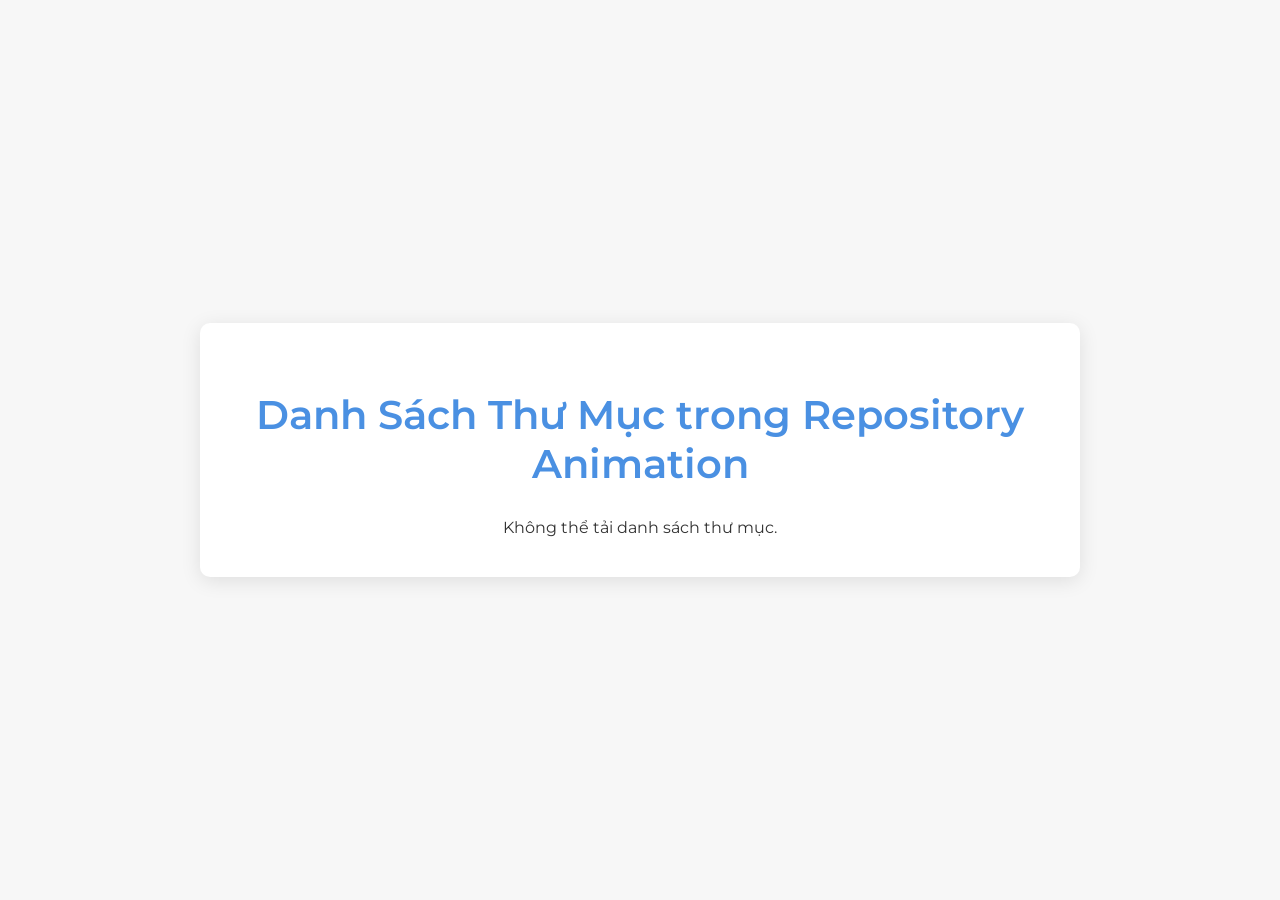
==== index.html @ f4c4e3f2 "Add files via upload" ====
<!DOCTYPE html>
<html lang="en">
<head>
  <meta charset="UTF-8">
  <meta name="viewport" content="width=device-width, initial-scale=1.0">
  <title>Danh Sách Thư Mục - Animation</title>
  <link rel="icon" href="GD.png">
  <link href="https://fonts.googleapis.com/css2?family=Montserrat:wght@400;600&display=swap" rel="stylesheet">
  <style>
    body {
      font-family: 'Montserrat', sans-serif;
      margin: 0;
      padding: 0;
      background-color: #f7f7f7;
      color: #333;
      display: flex;
      justify-content: center;
      align-items: center;
      min-height: 100vh;
      text-align: center;
    }

    .container {
      width: 90%;
      max-width: 800px;
      background-color: #fff;
      padding: 40px;
      border-radius: 10px;
      box-shadow: 0 4px 20px rgba(0, 0, 0, 0.1);
    }

    h1 {
      color: #4A90E2;
      font-size: 2.5rem;
      margin-bottom: 30px;
      font-weight: 600;
    }

    .directory-list {
      list-style-type: none;
      padding: 0;
      margin: 0;
    }

    .directory-item {
      background-color: #fff;
      margin: 10px 0;
      padding: 15px;
      border-radius: 8px;
      box-shadow: 0 3px 6px rgba(0, 0, 0, 0.1);
      cursor: pointer;
      transition: transform 0.2s ease, box-shadow 0.2s ease;
      display: flex;
      justify-content: space-between;
      align-items: center;
    }

    .directory-item:hover {
      transform: translateY(-5px);
      box-shadow: 0 6px 12px rgba(0, 0, 0, 0.1);
    }

    .directory-item a {
      text-decoration: none;
      color: #333;
      font-size: 1.1rem;
      font-weight: 500;
      transition: color 0.3s ease-in-out;
    }

    .directory-item a:hover {
      color: #007bff;
    }

    .icon {
      font-size: 1.5rem;
      color: #007bff;
      margin-left: 10px;
      transition: color 0.3s ease-in-out;
    }

    .icon:hover {
      color: #0056b3;
    }

  </style>
</head>
<body>

  <div class="container">
    <h1>Danh Sách Thư Mục trong Repository Animation</h1>
    <ul class="directory-list" id="directory-list">
      <!-- Danh sách thư mục sẽ được chèn vào đây bằng JavaScript -->
    </ul>
  </div>

  <script>
    const apiUrl = 'https://api.github.com/repos/HoangQuocKhanh0504/Animation/contents/';

    fetch(apiUrl)
      .then(response => response.json())
      .then(data => {
        const directoryList = document.getElementById('directory-list');

        data.forEach(item => {
          if (item.type === 'dir') {
            const li = document.createElement('li');
            li.classList.add('directory-item');

            const a = document.createElement('a');
            a.href = `https://hoangquockhanh0504.github.io/Animation/${item.name}/`;
            a.textContent = item.name;
            a.target = '_blank'; // Mở trong tab mới

            const icon = document.createElement('span');
            icon.classList.add('icon');
            icon.innerHTML = '📁'; // Icon thư mục

            li.appendChild(a);
            li.appendChild(icon);
            directoryList.appendChild(li);
          }
        });
      })
      .catch(error => {
        console.error('Error fetching data:', error);
        const directoryList = document.getElementById('directory-list');
        directoryList.innerHTML = '<li>Không thể tải danh sách thư mục.</li>';
      });
  </script>

</body>
</html>
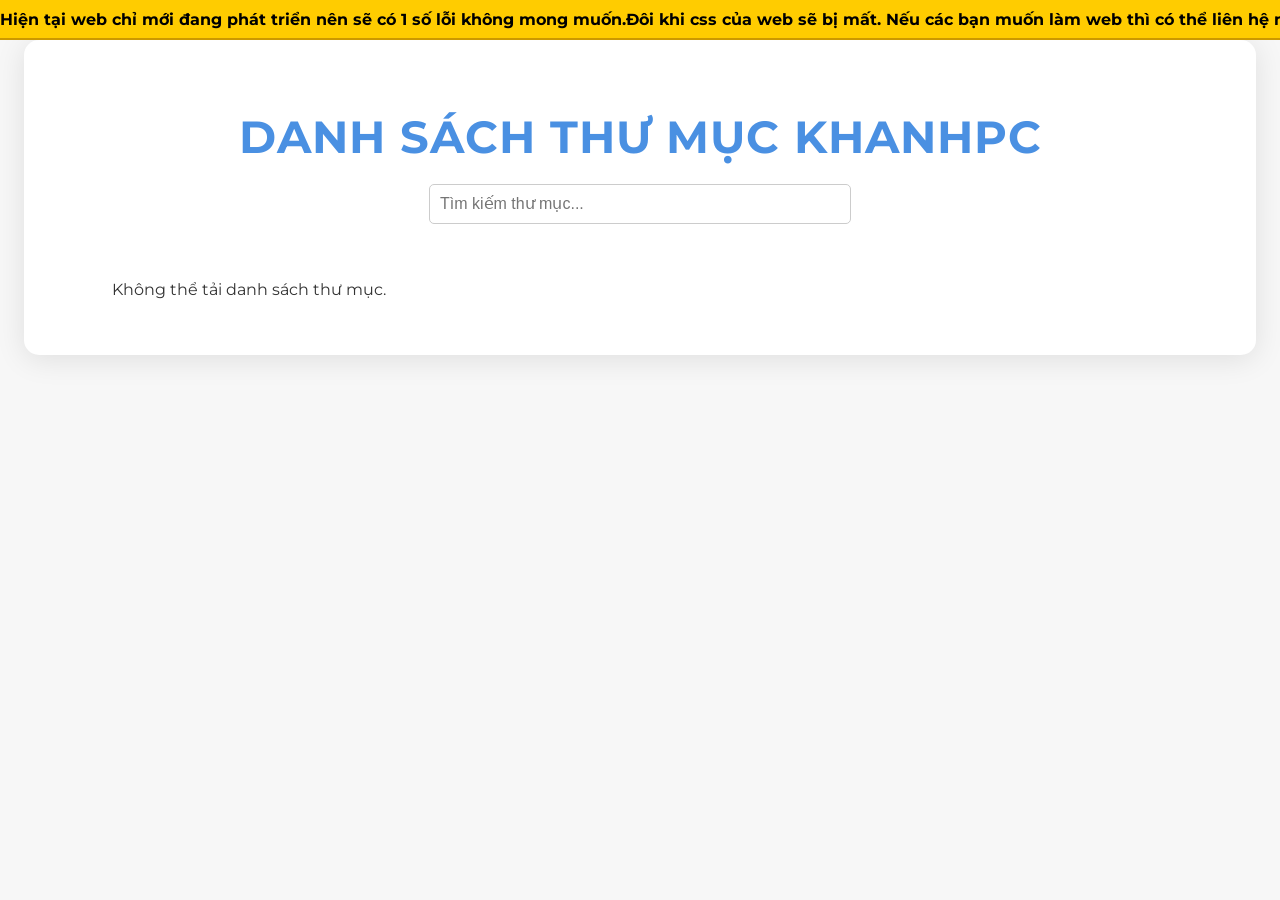
==== commit 5da987bb: "Update index.html" ====
--- a/index.html
+++ b/index.html
@@ -3,9 +3,10 @@
 <head>
   <meta charset="UTF-8">
   <meta name="viewport" content="width=device-width, initial-scale=1.0">
-  <title>Danh Sách Thư Mục - Animation</title>
+  <title>Danh Sách Thư Mục KHANHPC</title>
   <link rel="icon" href="GD.png">
-  <link href="https://fonts.googleapis.com/css2?family=Montserrat:wght@400;600&display=swap" rel="stylesheet">
+  <link href="https://cdnjs.cloudflare.com/ajax/libs/font-awesome/5.15.3/css/all.min.css" rel="stylesheet">
+  <link href="https://fonts.googleapis.com/css2?family=Montserrat:wght@400;600&family=Roboto:wght@400;700&display=swap" rel="stylesheet">
   <style>
     body {
       font-family: 'Montserrat', sans-serif;
@@ -14,7 +15,8 @@
       background-color: #f7f7f7;
       color: #333;
       display: flex;
-      justify-content: center;
+      flex-direction: column;
+      justify-content: flex-start;
       align-items: center;
       min-height: 100vh;
       text-align: center;
@@ -22,111 +24,279 @@
 
     .container {
       width: 90%;
-      max-width: 800px;
+      max-width: 1200px;
+      padding: 40px;
       background-color: #fff;
-      padding: 40px;
-      border-radius: 10px;
-      box-shadow: 0 4px 20px rgba(0, 0, 0, 0.1);
+      border-radius: 15px;
+      box-shadow: 0 4px 30px rgba(0, 0, 0, 0.1);
     }
 
     h1 {
       color: #4A90E2;
-      font-size: 2.5rem;
-      margin-bottom: 30px;
+      font-size: 2.8rem;
+      margin-bottom: 20px;
+      font-weight: 700;
+      text-transform: uppercase;
+      letter-spacing: 1px;
+    }
+
+    .search-bar {
+      width: 100%;
+      max-width: 400px;
+      padding: 10px;
+      font-size: 1rem;
+      border-radius: 5px;
+      border: 1px solid #ccc;
+      margin-bottom: 20px;
+      transition: all 0.3s ease-in-out;
+    }
+
+    .search-bar:focus {
+      border-color: #007bff;
+      outline: none;
+    }
+
+    .card-container {
+      display: grid;
+      grid-template-columns: repeat(auto-fill, minmax(280px, 1fr));
+      gap: 20px;
+      margin-top: 20px;
+    }
+
+    .card {
+      background-color: #fff;
+      border-radius: 12px;
+      box-shadow: 0 5px 15px rgba(0, 0, 0, 0.1);
+      padding: 25px;
+      transition: transform 0.3s ease, box-shadow 0.3s ease, background-color 0.3s ease;
+      cursor: pointer;
+      display: flex;
+      flex-direction: column;
+      justify-content: space-between;
+      position: relative;
+      overflow: hidden;
+    }
+
+    .card:hover {
+      transform: translateY(-12px);
+      box-shadow: 0 10px 30px rgba(0, 0, 0, 0.15);
+      background-color: #f1f9ff;
+    }
+
+    .card-title {
+      font-size: 1.7rem;
+      font-weight: 700;
+      color: #333;
+      margin-bottom: 15px;
+      transition: color 0.3s ease-in-out;
+    }
+
+    .card-title:hover {
+      color: #007bff;
+    }
+
+    .card-description {
+      font-size: 1rem;
+      color: #777;
+      margin-bottom: 20px;
+      flex-grow: 1;
+    }
+
+    .card-link {
+      font-size: 1.1rem;
+      color: #007bff;
+      text-decoration: none;
       font-weight: 600;
-    }
-
-    .directory-list {
-      list-style-type: none;
-      padding: 0;
-      margin: 0;
-    }
-
-    .directory-item {
-      background-color: #fff;
-      margin: 10px 0;
-      padding: 15px;
-      border-radius: 8px;
-      box-shadow: 0 3px 6px rgba(0, 0, 0, 0.1);
+      transition: color 0.3s ease-in-out;
+    }
+
+    .card-link:hover {
+      color: #0056b3;
+    }
+
+    .card-icon {
+      font-size: 2rem;
+      color: #007bff;
+      position: absolute;
+      top: 15px;
+      right: 20px;
+      transition: transform 0.3s ease-in-out;
+    }
+
+    .card-icon:hover {
+      transform: scale(1.2);
+      color: #0056b3;
+    }
+
+    .download-btn {
+      margin-top: 20px;
+      padding: 10px 20px;
+      background-color: #007bff;
+      color: white;
+      border: none;
+      border-radius: 5px;
       cursor: pointer;
-      transition: transform 0.2s ease, box-shadow 0.2s ease;
-      display: flex;
-      justify-content: space-between;
-      align-items: center;
-    }
-
-    .directory-item:hover {
-      transform: translateY(-5px);
-      box-shadow: 0 6px 12px rgba(0, 0, 0, 0.1);
-    }
-
-    .directory-item a {
-      text-decoration: none;
-      color: #333;
-      font-size: 1.1rem;
-      font-weight: 500;
-      transition: color 0.3s ease-in-out;
-    }
-
-    .directory-item a:hover {
-      color: #007bff;
-    }
-
-    .icon {
-      font-size: 1.5rem;
-      color: #007bff;
-      margin-left: 10px;
-      transition: color 0.3s ease-in-out;
-    }
-
-    .icon:hover {
-      color: #0056b3;
+      font-size: 1rem;
+      transition: background-color 0.3s ease-in-out;
+    }
+
+    .download-btn:hover {
+      background-color: #0056b3;
+    }
+
+    @media (max-width: 768px) {
+      h1 {
+        font-size: 2.2rem;
+      }
+
+      .container {
+        padding: 30px;
+      }
     }
 
   </style>
+  <div id="notification-bar" style="
+  width: 100%;
+  background-color: #ffcc00;
+  color: #000;
+  font-weight: bold;
+  white-space: nowrap;
+  overflow: hidden;
+  height: 40px;
+  line-height: 40px;
+  border-bottom: 2px solid #cc9900;
+  box-sizing: border-box;
+  position: relative;
+">
+<div id="scrolling-wrapper" style="
+    display: inline-block;
+    white-space: nowrap;
+    will-change: transform;
+    animation: scroll-infinite 30s linear infinite;
+">
+  <span style="padding-right: 50px;">
+    Hiện tại web chỉ mới đang phát triển nên sẽ có 1 số lỗi không mong muốn.Đôi khi css của web sẽ bị mất. Nếu các bạn muốn làm web thì có thể liên hệ mình qua website: 
+    <a href="https://fb.com/khanhdev548" target="_blank" style="color: #000; text-decoration: underline;">FB:KHANHPC</a>
+     © KHANHPC 2026| mọi quyền được bảo lưu
+  </span>
+  <span style="padding-right: 50px;">
+    Hiện tại web chỉ mới đang phát triển nên sẽ có 1 số lỗi không mong muốn.Đôi khi css của web sẽ bị mất. Nếu các bạn muốn làm web thì có thể liên hệ mình qua website: 
+    <a href="https://fb.com/khanhdev548" target="_blank" style="color: #000; text-decoration: underline;">FB:KHANHPC</a>
+     © KHANHPC 2026| mọi quyền được bảo lưu
+  </span>
+  <span style="padding-right: 50px;">
+    Hiện tại web chỉ mới đang phát triển nên sẽ có 1 số lỗi không mong muốn.Đôi khi css của web sẽ bị mất. Nếu các bạn muốn làm web thì có thể liên hệ mình qua website: 
+    <a href="https://fb.com/khanhdev548" target="_blank" style="color: #000; text-decoration: underline;">FB:KHANHPC</a>
+     © KHANHPC 2026| mọi quyền được bảo lưu
+  </span>
+  <span style="padding-right: 50px;">
+    Hiện tại web chỉ mới đang phát triển nên sẽ có 1 số lỗi không mong muốn.Đôi khi css của web sẽ bị mất. Nếu các bạn muốn làm web thì có thể liên hệ mình qua website: 
+    <a href="https://fb.com/khanhdev548" target="_blank" style="color: #000; text-decoration: underline;">FB:KHANHPC</a>
+     © KHANHPC 2026| mọi quyền được bảo lưu
+  </span>
+</div>
+</div>
+<style>
+@keyframes scroll-infinite {
+0% {
+  transform: translateX(0);
+}
+100% {
+  transform: translateX(-25%);
+}
+}
+</style>
 </head>
 <body>
 
   <div class="container">
-    <h1>Danh Sách Thư Mục trong Repository Animation</h1>
-    <ul class="directory-list" id="directory-list">
+    <h1>Danh Sách Thư Mục KHANHPC</h1>
+    <input class="search-bar" type="text" id="search-bar" placeholder="Tìm kiếm thư mục..." />
+    <div class="card-container" id="directory-list">
       <!-- Danh sách thư mục sẽ được chèn vào đây bằng JavaScript -->
-    </ul>
+    </div>
   </div>
 
   <script>
     const apiUrl = 'https://api.github.com/repos/HoangQuocKhanh0504/Animation/contents/';
-
+    const searchBar = document.getElementById('search-bar');
+    const directoryList = document.getElementById('directory-list');
+    let data;
+
+    // Fetch the repository contents and populate the card list
     fetch(apiUrl)
       .then(response => response.json())
-      .then(data => {
-        const directoryList = document.getElementById('directory-list');
-
-        data.forEach(item => {
-          if (item.type === 'dir') {
-            const li = document.createElement('li');
-            li.classList.add('directory-item');
-
-            const a = document.createElement('a');
-            a.href = `https://hoangquockhanh0504.github.io/Animation/${item.name}/`;
-            a.textContent = item.name;
-            a.target = '_blank'; // Mở trong tab mới
-
-            const icon = document.createElement('span');
-            icon.classList.add('icon');
-            icon.innerHTML = '📁'; // Icon thư mục
-
-            li.appendChild(a);
-            li.appendChild(icon);
-            directoryList.appendChild(li);
-          }
+      .then(fetchedData => {
+        data = fetchedData;
+        renderDirectoryList(data);
+
+        // Search functionality
+        searchBar.addEventListener('input', (e) => {
+          const query = e.target.value.toLowerCase();
+          const filteredData = data.filter(item => item.name.toLowerCase().includes(query));
+          renderDirectoryList(filteredData);
         });
       })
       .catch(error => {
         console.error('Error fetching data:', error);
-        const directoryList = document.getElementById('directory-list');
-        directoryList.innerHTML = '<li>Không thể tải danh sách thư mục.</li>';
+        directoryList.innerHTML = '<p>Không thể tải danh sách thư mục.</p>';
       });
+
+    // Render the directory list to the page
+    function renderDirectoryList(items) {
+      directoryList.innerHTML = '';
+      items.forEach(item => {
+        if (item.type === 'dir') {
+          const card = document.createElement('div');
+          card.classList.add('card');
+
+          const title = document.createElement('div');
+          title.classList.add('card-title');
+          title.textContent = item.name;
+
+          const description = document.createElement('div');
+          description.classList.add('card-description');
+          description.textContent = 'Nhấp vào card để mở thư mục và xem chi tiết.';
+
+          const link = document.createElement('a');
+          link.href = `https://hoangquockhanh0504.github.io/Animation/${item.name}/`;
+          link.classList.add('card-link');
+          link.target = '_blank';
+          link.textContent = 'Xem Thư Mục';
+
+          const icon = document.createElement('span');
+          icon.classList.add('card-icon');
+          icon.innerHTML = '<i class="fas fa-folder"></i>';
+
+          // Button to download the specific folder as RAR file
+          const downloadBtn = document.createElement('button');
+          downloadBtn.classList.add('download-btn');
+          downloadBtn.textContent = 'Tải về RAR';
+          downloadBtn.addEventListener('click', (e) => {
+            e.stopPropagation(); // Ngừng lan tỏa sự kiện bấm vào card
+            
+            // Tạo URL tải về file .rar với tên thư mục/tên thư mục.rar
+            const rarUrl = `https://hoangquockhanh0504.github.io/Animation/${item.name}/${item.name}.rar`;  // URL tải file .rar
+
+            // Mở URL tải về trong cửa sổ mới
+            window.open(rarUrl, '_blank');
+          });
+
+          // Khi bấm vào card, sẽ mở link đến thư mục đó trên GitHub
+          card.addEventListener('click', () => {
+            window.open(`https://hoangquockhanh0504.github.io/Animation/${item.name}`, '_blank');
+          });
+
+          card.appendChild(title);
+          card.appendChild(description);
+          card.appendChild(link);
+          card.appendChild(icon);
+          card.appendChild(downloadBtn);
+          directoryList.appendChild(card);
+        }
+      });
+    }
+
   </script>
 
 </body>
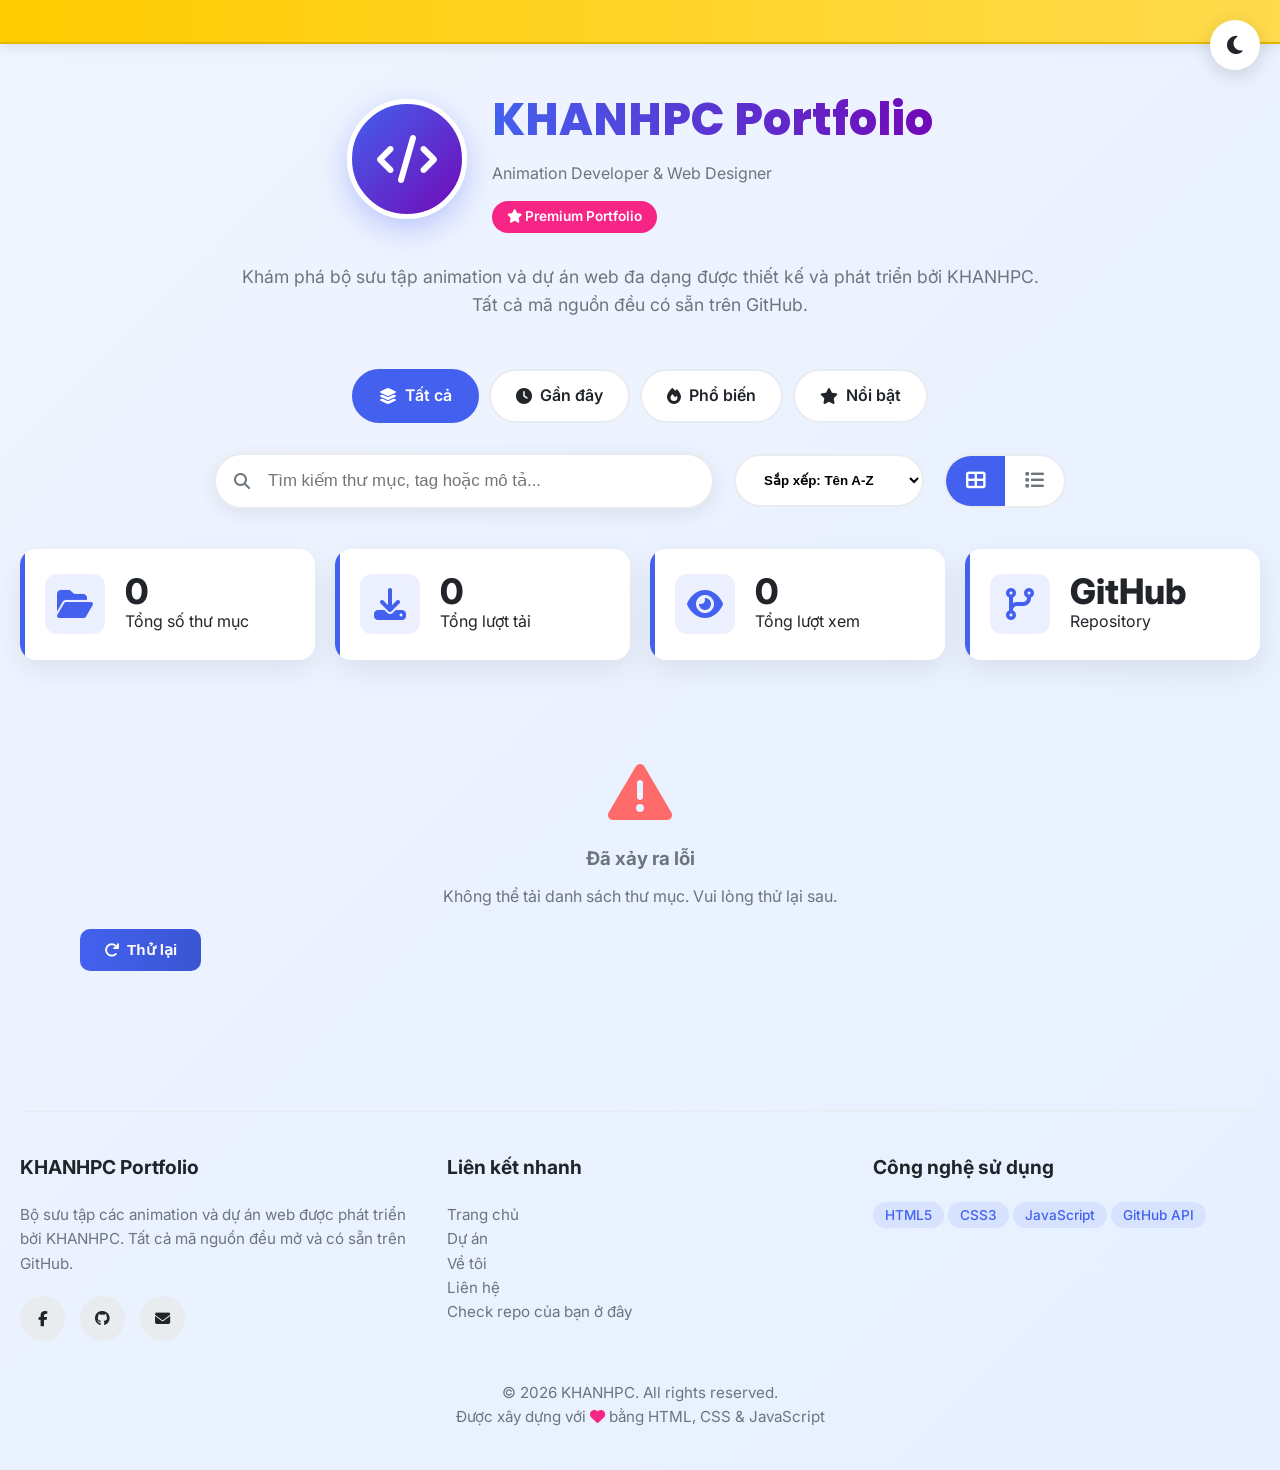
==== commit 6a4787b7: "Update index.html" ====
--- a/index.html
+++ b/index.html
@@ -1,303 +1,1468 @@
 <!DOCTYPE html>
-<html lang="en">
+<html lang="vi">
 <head>
   <meta charset="UTF-8">
   <meta name="viewport" content="width=device-width, initial-scale=1.0">
-  <title>Danh Sách Thư Mục KHANHPC</title>
+  <title>KHANHPC Portfolio | Animation Gallery</title>
   <link rel="icon" href="GD.png">
-  <link href="https://cdnjs.cloudflare.com/ajax/libs/font-awesome/5.15.3/css/all.min.css" rel="stylesheet">
-  <link href="https://fonts.googleapis.com/css2?family=Montserrat:wght@400;600&family=Roboto:wght@400;700&display=swap" rel="stylesheet">
+  <link href="https://cdnjs.cloudflare.com/ajax/libs/font-awesome/6.4.0/css/all.min.css" rel="stylesheet">
+  <link href="https://fonts.googleapis.com/css2?family=Inter:wght@300;400;500;600;700&family=Poppins:wght@400;500;600;700;800&display=swap" rel="stylesheet">
   <style>
-    body {
-      font-family: 'Montserrat', sans-serif;
+    :root {
+      --primary: #4361ee;
+      --primary-dark: #3a56d4;
+      --secondary: #7209b7;
+      --accent: #f72585;
+      --success: #4cc9f0;
+      --warning: #ff9e00;
+      --light: #f8f9fa;
+      --dark: #212529;
+      --gray: #6c757d;
+      --light-gray: #e9ecef;
+      --card-shadow: 0 10px 30px rgba(0, 0, 0, 0.08);
+      --card-shadow-hover: 0 20px 50px rgba(0, 0, 0, 0.15);
+      --transition: all 0.3s cubic-bezier(0.25, 0.8, 0.25, 1);
+      --border-radius: 16px;
+    }
+
+    * {
       margin: 0;
       padding: 0;
-      background-color: #f7f7f7;
-      color: #333;
-      display: flex;
-      flex-direction: column;
-      justify-content: flex-start;
-      align-items: center;
+      box-sizing: border-box;
+    }
+
+    body {
+      font-family: 'Inter', sans-serif;
+      background: linear-gradient(135deg, #f0f4ff 0%, #e6f0ff 100%);
+      color: var(--dark);
       min-height: 100vh;
+      line-height: 1.6;
+    }
+
+    /* Notification Bar */
+    #notification-bar {
+      background: linear-gradient(90deg, #ffcc00 0%, #ffdb4d 100%);
+      color: #000;
+      font-weight: 600;
+      height: 44px;
+      overflow: hidden;
+      position: relative;
+      border-bottom: 2px solid #e6b800;
+      box-shadow: 0 2px 15px rgba(0, 0, 0, 0.1);
+      z-index: 100;
+      display: flex;
+      align-items: center;
+    }
+
+    #scrolling-wrapper {
+      display: flex;
+      align-items: center;
+      height: 100%;
+      white-space: nowrap;
+      padding-left: 100%;
+      animation: scroll-infinite 35s linear infinite;
+    }
+
+    @keyframes scroll-infinite {
+      0% { transform: translateX(0); }
+      100% { transform: translateX(-100%); }
+    }
+
+    /* Theme Toggle */
+    .theme-toggle {
+      position: fixed;
+      top: 20px;
+      right: 20px;
+      z-index: 1000;
+      background: white;
+      width: 50px;
+      height: 50px;
+      border-radius: 50%;
+      display: flex;
+      align-items: center;
+      justify-content: center;
+      box-shadow: 0 5px 20px rgba(0, 0, 0, 0.15);
+      cursor: pointer;
+      font-size: 1.3rem;
+      transition: var(--transition);
+    }
+
+    .theme-toggle:hover {
+      transform: rotate(30deg);
+      box-shadow: 0 8px 25px rgba(0, 0, 0, 0.2);
+    }
+
+    /* Main Container */
+    .container {
+      max-width: 1400px;
+      margin: 0 auto;
+      padding: 40px 20px;
+    }
+
+    /* Header */
+    .header {
       text-align: center;
-    }
-
-    .container {
-      width: 90%;
-      max-width: 1200px;
-      padding: 40px;
-      background-color: #fff;
-      border-radius: 15px;
-      box-shadow: 0 4px 30px rgba(0, 0, 0, 0.1);
-    }
-
-    h1 {
-      color: #4A90E2;
+      margin-bottom: 50px;
+      position: relative;
+    }
+
+    .profile-section {
+      display: flex;
+      align-items: center;
+      justify-content: center;
+      gap: 25px;
+      margin-bottom: 30px;
+      flex-wrap: wrap;
+    }
+
+    .avatar {
+      width: 120px;
+      height: 120px;
+      border-radius: 50%;
+      background: linear-gradient(135deg, var(--primary), var(--secondary));
+      display: flex;
+      align-items: center;
+      justify-content: center;
+      font-size: 3rem;
+      color: white;
+      box-shadow: 0 10px 30px rgba(67, 97, 238, 0.3);
+      border: 5px solid white;
+    }
+
+    .profile-info {
+      text-align: left;
+    }
+
+    .profile-info h1 {
+      font-family: 'Poppins', sans-serif;
       font-size: 2.8rem;
-      margin-bottom: 20px;
-      font-weight: 700;
-      text-transform: uppercase;
-      letter-spacing: 1px;
+      font-weight: 800;
+      background: linear-gradient(90deg, var(--primary), var(--secondary));
+      -webkit-background-clip: text;
+      -webkit-text-fill-color: transparent;
+      margin-bottom: 5px;
+    }
+
+    .badge {
+      display: inline-block;
+      background: var(--accent);
+      color: white;
+      padding: 5px 15px;
+      border-radius: 20px;
+      font-size: 0.85rem;
+      font-weight: 600;
+      margin-top: 5px;
+    }
+
+    /* Filter Tabs */
+    .filter-tabs {
+      display: flex;
+      justify-content: center;
+      gap: 10px;
+      margin-bottom: 30px;
+      flex-wrap: wrap;
+    }
+
+    .tab {
+      padding: 12px 25px;
+      background: white;
+      border: 2px solid var(--light-gray);
+      border-radius: 50px;
+      cursor: pointer;
+      font-weight: 600;
+      transition: var(--transition);
+      display: flex;
+      align-items: center;
+      gap: 8px;
+    }
+
+    .tab.active {
+      background: var(--primary);
+      color: white;
+      border-color: var(--primary);
+    }
+
+    .tab:hover:not(.active) {
+      border-color: var(--primary);
+      color: var(--primary);
+    }
+
+    /* Search and Controls */
+    .controls {
+      display: flex;
+      gap: 20px;
+      margin-bottom: 40px;
+      flex-wrap: wrap;
+      align-items: center;
+      justify-content: center;
+    }
+
+    .search-container {
+      flex: 1;
+      max-width: 500px;
+      position: relative;
     }
 
     .search-bar {
       width: 100%;
-      max-width: 400px;
-      padding: 10px;
-      font-size: 1rem;
-      border-radius: 5px;
-      border: 1px solid #ccc;
-      margin-bottom: 20px;
-      transition: all 0.3s ease-in-out;
+      padding: 16px 24px 16px 52px;
+      font-size: 1.05rem;
+      border: 2px solid var(--light-gray);
+      border-radius: 50px;
+      background: white;
+      box-shadow: 0 5px 20px rgba(0, 0, 0, 0.08);
+      transition: var(--transition);
     }
 
     .search-bar:focus {
-      border-color: #007bff;
       outline: none;
-    }
-
-    .card-container {
+      border-color: var(--primary);
+      box-shadow: 0 5px 25px rgba(67, 97, 238, 0.2);
+    }
+
+    .search-icon {
+      position: absolute;
+      left: 20px;
+      top: 50%;
+      transform: translateY(-50%);
+      color: var(--gray);
+    }
+
+    .sort-select {
+      padding: 16px 24px;
+      border: 2px solid var(--light-gray);
+      border-radius: 50px;
+      background: white;
+      font-weight: 600;
+      cursor: pointer;
+      transition: var(--transition);
+      min-width: 180px;
+    }
+
+    .sort-select:focus {
+      outline: none;
+      border-color: var(--primary);
+    }
+
+    /* View Toggle */
+    .view-toggle {
+      display: flex;
+      background: white;
+      border-radius: 50px;
+      overflow: hidden;
+      border: 2px solid var(--light-gray);
+    }
+
+    .view-btn {
+      padding: 14px 20px;
+      background: none;
+      border: none;
+      cursor: pointer;
+      font-size: 1.2rem;
+      color: var(--gray);
+      transition: var(--transition);
+    }
+
+    .view-btn.active {
+      background: var(--primary);
+      color: white;
+    }
+
+    /* Stats */
+    .stats {
       display: grid;
-      grid-template-columns: repeat(auto-fill, minmax(280px, 1fr));
+      grid-template-columns: repeat(auto-fit, minmax(200px, 1fr));
       gap: 20px;
-      margin-top: 20px;
-    }
-
-    .card {
-      background-color: #fff;
-      border-radius: 12px;
-      box-shadow: 0 5px 15px rgba(0, 0, 0, 0.1);
+      margin-bottom: 40px;
+    }
+
+    .stat-box {
+      background: white;
       padding: 25px;
-      transition: transform 0.3s ease, box-shadow 0.3s ease, background-color 0.3s ease;
-      cursor: pointer;
-      display: flex;
-      flex-direction: column;
-      justify-content: space-between;
+      border-radius: var(--border-radius);
+      box-shadow: var(--card-shadow);
+      display: flex;
+      align-items: center;
+      gap: 20px;
+      transition: var(--transition);
       position: relative;
       overflow: hidden;
     }
 
+    .stat-box::before {
+      content: '';
+      position: absolute;
+      top: 0;
+      left: 0;
+      width: 5px;
+      height: 100%;
+      background: var(--primary);
+    }
+
+    .stat-box:hover {
+      transform: translateY(-5px);
+      box-shadow: var(--card-shadow-hover);
+    }
+
+    .stat-icon {
+      font-size: 2rem;
+      color: var(--primary);
+      background: rgba(67, 97, 238, 0.1);
+      width: 60px;
+      height: 60px;
+      border-radius: 12px;
+      display: flex;
+      align-items: center;
+      justify-content: center;
+    }
+
+    .stat-text h3 {
+      font-size: 2.2rem;
+      font-weight: 800;
+      color: var(--dark);
+      line-height: 1;
+    }
+
+    /* Grid View */
+    .card-container.grid-view {
+      display: grid;
+      grid-template-columns: repeat(auto-fill, minmax(350px, 1fr));
+      gap: 30px;
+    }
+
+    /* List View */
+    .card-container.list-view {
+      display: flex;
+      flex-direction: column;
+      gap: 20px;
+    }
+
+    .card-container.list-view .card {
+      display: flex;
+      flex-direction: row;
+      align-items: center;
+      padding: 0;
+      height: auto;
+    }
+
+    .card-container.list-view .card-header {
+      flex: 0 0 300px;
+      border-right: 1px solid var(--light-gray);
+      border-bottom: none;
+      padding: 25px;
+    }
+
+    .card-container.list-view .card-content {
+      flex: 1;
+      padding: 25px;
+    }
+
+    .card-container.list-view .card-actions {
+      flex: 0 0 200px;
+      padding: 25px;
+      justify-content: center;
+    }
+
+    /* Card Styles */
+    .card {
+      background: white;
+      border-radius: var(--border-radius);
+      overflow: hidden;
+      box-shadow: var(--card-shadow);
+      transition: var(--transition);
+      height: 100%;
+      display: flex;
+      flex-direction: column;
+      position: relative;
+    }
+
     .card:hover {
-      transform: translateY(-12px);
-      box-shadow: 0 10px 30px rgba(0, 0, 0, 0.15);
-      background-color: #f1f9ff;
+      transform: translateY(-10px);
+      box-shadow: var(--card-shadow-hover);
+    }
+
+    .card-badge {
+      position: absolute;
+      top: 15px;
+      right: 15px;
+      background: var(--accent);
+      color: white;
+      padding: 5px 15px;
+      border-radius: 20px;
+      font-size: 0.8rem;
+      font-weight: 600;
+      z-index: 2;
+    }
+
+    .card-header {
+      padding: 25px 25px 15px;
+      display: flex;
+      align-items: flex-start;
+      justify-content: space-between;
+      border-bottom: 1px solid var(--light-gray);
+      position: relative;
+    }
+
+    .card-title-container {
+      flex: 1;
+      min-width: 0;
     }
 
     .card-title {
-      font-size: 1.7rem;
+      font-size: 1.6rem;
       font-weight: 700;
-      color: #333;
-      margin-bottom: 15px;
-      transition: color 0.3s ease-in-out;
-    }
-
-    .card-title:hover {
-      color: #007bff;
-    }
-
-    .card-description {
-      font-size: 1rem;
-      color: #777;
-      margin-bottom: 20px;
-      flex-grow: 1;
-    }
-
-    .card-link {
-      font-size: 1.1rem;
-      color: #007bff;
-      text-decoration: none;
-      font-weight: 600;
-      transition: color 0.3s ease-in-out;
-    }
-
-    .card-link:hover {
-      color: #0056b3;
+      color: var(--dark);
+      margin-bottom: 8px;
+      white-space: nowrap;
+      overflow: hidden;
+      text-overflow: ellipsis;
+    }
+
+    .card-meta {
+      display: flex;
+      gap: 15px;
+      font-size: 0.9rem;
+      color: var(--gray);
+    }
+
+    .card-meta span {
+      display: flex;
+      align-items: center;
+      gap: 5px;
     }
 
     .card-icon {
       font-size: 2rem;
-      color: #007bff;
-      position: absolute;
-      top: 15px;
-      right: 20px;
-      transition: transform 0.3s ease-in-out;
-    }
-
-    .card-icon:hover {
-      transform: scale(1.2);
-      color: #0056b3;
-    }
-
-    .download-btn {
+      color: var(--primary);
+      background: rgba(67, 97, 238, 0.1);
+      width: 70px;
+      height: 70px;
+      border-radius: 15px;
+      display: flex;
+      align-items: center;
+      justify-content: center;
+      transition: var(--transition);
+    }
+
+    .card:hover .card-icon {
+      background: rgba(67, 97, 238, 0.2);
+      transform: scale(1.1) rotate(5deg);
+    }
+
+    .card-content {
+      padding: 20px 25px;
+      flex: 1;
+    }
+
+    .card-description {
+      font-size: 0.95rem;
+      color: var(--gray);
+      line-height: 1.6;
+      margin-bottom: 20px;
+    }
+
+    .card-tags {
+      display: flex;
+      flex-wrap: wrap;
+      gap: 8px;
+      margin-bottom: 20px;
+    }
+
+    .tag {
+      background: rgba(67, 97, 238, 0.1);
+      color: var(--primary);
+      padding: 5px 12px;
+      border-radius: 20px;
+      font-size: 0.85rem;
+      font-weight: 500;
+    }
+
+    .card-actions {
+      display: flex;
+      gap: 12px;
+      margin-top: auto;
+    }
+
+    .btn {
+      padding: 12px 24px;
+      border-radius: 10px;
+      font-weight: 600;
+      font-size: 0.95rem;
+      cursor: pointer;
+      transition: var(--transition);
+      border: none;
+      display: flex;
+      align-items: center;
+      justify-content: center;
+      gap: 8px;
+      flex: 1;
+    }
+
+    .btn-primary {
+      background: linear-gradient(90deg, var(--primary), var(--primary-dark));
+      color: white;
+    }
+
+    .btn-primary:hover {
+      background: linear-gradient(90deg, var(--primary-dark), var(--primary));
+      transform: translateY(-3px);
+      box-shadow: 0 8px 20px rgba(67, 97, 238, 0.3);
+    }
+
+    .btn-secondary {
+      background: var(--light-gray);
+      color: var(--dark);
+    }
+
+    .btn-secondary:hover {
+      background: #dee2e6;
+      transform: translateY(-3px);
+    }
+
+    .btn-accent {
+      background: linear-gradient(90deg, var(--accent), #ff4081);
+      color: white;
+    }
+
+    .btn-accent:hover {
+      background: linear-gradient(90deg, #ff4081, var(--accent));
+      transform: translateY(-3px);
+    }
+
+    /* Modal */
+    .modal {
+      display: none;
+      position: fixed;
+      top: 0;
+      left: 0;
+      width: 100%;
+      height: 100%;
+      background: rgba(0, 0, 0, 0.8);
+      z-index: 2000;
+      align-items: center;
+      justify-content: center;
+    }
+
+    .modal-content {
+      background: white;
+      border-radius: var(--border-radius);
+      width: 90%;
+      max-width: 600px;
+      max-height: 80vh;
+      overflow-y: auto;
+      position: relative;
+      animation: modalSlideIn 0.3s ease;
+    }
+
+    @keyframes modalSlideIn {
+      from { transform: translateY(-50px); opacity: 0; }
+      to { transform: translateY(0); opacity: 1; }
+    }
+
+    .modal-header {
+      padding: 25px;
+      border-bottom: 1px solid var(--light-gray);
+      display: flex;
+      justify-content: space-between;
+      align-items: center;
+    }
+
+    .modal-close {
+      background: none;
+      border: none;
+      font-size: 1.5rem;
+      cursor: pointer;
+      color: var(--gray);
+    }
+
+    .modal-body {
+      padding: 25px;
+    }
+
+    /* Footer */
+    .footer {
+      text-align: center;
+      margin-top: 80px;
+      padding-top: 40px;
+      border-top: 1px solid var(--light-gray);
+      color: var(--gray);
+      font-size: 0.95rem;
+    }
+
+    .footer-content {
+      display: grid;
+      grid-template-columns: repeat(auto-fit, minmax(250px, 1fr));
+      gap: 40px;
+      margin-bottom: 40px;
+      text-align: left;
+    }
+
+    .footer-section h3 {
+      color: var(--dark);
+      margin-bottom: 20px;
+      font-size: 1.2rem;
+    }
+
+    .social-links {
+      display: flex;
+      gap: 15px;
       margin-top: 20px;
-      padding: 10px 20px;
-      background-color: #007bff;
+    }
+
+    .social-link {
+      width: 45px;
+      height: 45px;
+      border-radius: 50%;
+      background: var(--light-gray);
+      display: flex;
+      align-items: center;
+      justify-content: center;
+      color: var(--dark);
+      text-decoration: none;
+      transition: var(--transition);
+    }
+
+    .social-link:hover {
+      background: var(--primary);
       color: white;
-      border: none;
-      border-radius: 5px;
+      transform: translateY(-5px);
+    }
+
+    /* Back to Top */
+    .back-to-top {
+      position: fixed;
+      bottom: 30px;
+      right: 30px;
+      width: 50px;
+      height: 50px;
+      background: var(--primary);
+      color: white;
+      border-radius: 50%;
+      display: flex;
+      align-items: center;
+      justify-content: center;
+      font-size: 1.2rem;
       cursor: pointer;
-      font-size: 1rem;
-      transition: background-color 0.3s ease-in-out;
-    }
-
-    .download-btn:hover {
-      background-color: #0056b3;
+      opacity: 0;
+      visibility: hidden;
+      transition: var(--transition);
+      box-shadow: 0 5px 20px rgba(67, 97, 238, 0.3);
+      z-index: 100;
+    }
+
+    .back-to-top.visible {
+      opacity: 1;
+      visibility: visible;
+    }
+
+    .back-to-top:hover {
+      background: var(--primary-dark);
+      transform: translateY(-5px);
+    }
+
+    /* Loading */
+    .loading {
+      text-align: center;
+      padding: 60px;
+      grid-column: 1 / -1;
+    }
+
+    .spinner {
+      border: 4px solid rgba(67, 97, 238, 0.1);
+      border-left-color: var(--primary);
+      border-radius: 50%;
+      width: 50px;
+      height: 50px;
+      animation: spin 1s linear infinite;
+      margin: 0 auto 20px;
+    }
+
+    @keyframes spin {
+      to { transform: rotate(360deg); }
+    }
+
+    /* Responsive */
+    @media (max-width: 1024px) {
+      .card-container.grid-view {
+        grid-template-columns: repeat(auto-fill, minmax(300px, 1fr));
+      }
     }
 
     @media (max-width: 768px) {
-      h1 {
+      .profile-section {
+        flex-direction: column;
+        text-align: center;
+      }
+      
+      .profile-info {
+        text-align: center;
+      }
+      
+      .card-container.list-view .card {
+        flex-direction: column;
+      }
+      
+      .card-container.list-view .card-header {
+        border-right: none;
+        border-bottom: 1px solid var(--light-gray);
+        flex: 0 0 auto;
+        width: 100%;
+      }
+      
+      .controls {
+        flex-direction: column;
+      }
+      
+      .search-container {
+        width: 100%;
+      }
+    }
+
+    @media (max-width: 480px) {
+      .header h1 {
         font-size: 2.2rem;
       }
-
-      .container {
-        padding: 30px;
-      }
-    }
-
+      
+      .stats {
+        grid-template-columns: 1fr;
+      }
+      
+      .card-container.grid-view {
+        grid-template-columns: 1fr;
+      }
+      
+      .card-actions {
+        flex-direction: column;
+      }
+    }
+
+    /* Dark Mode */
+    body.dark-mode {
+      background: linear-gradient(135deg, #0f172a 0%, #1e293b 100%);
+      color: #e2e8f0;
+      --light: #1e293b;
+      --dark: #f1f5f9;
+      --gray: #94a3b8;
+      --light-gray: #334155;
+    }
+
+    body.dark-mode .card,
+    body.dark-mode .stat-box,
+    body.dark-mode .search-bar,
+    body.dark-mode .sort-select,
+    body.dark-mode .tab,
+    body.dark-mode .view-toggle,
+    body.dark-mode .modal-content {
+      background: #1e293b;
+      color: #e2e8f0;
+    }
+
+    body.dark-mode .search-bar,
+    body.dark-mode .sort-select,
+    body.dark-mode .tab,
+    body.dark-mode .view-toggle {
+      border-color: #334155;
+    }
+
+    body.dark-mode .tab.active {
+      background: var(--primary);
+    }
   </style>
-  <div id="notification-bar" style="
-  width: 100%;
-  background-color: #ffcc00;
-  color: #000;
-  font-weight: bold;
-  white-space: nowrap;
-  overflow: hidden;
-  height: 40px;
-  line-height: 40px;
-  border-bottom: 2px solid #cc9900;
-  box-sizing: border-box;
-  position: relative;
-">
-<div id="scrolling-wrapper" style="
-    display: inline-block;
-    white-space: nowrap;
-    will-change: transform;
-    animation: scroll-infinite 30s linear infinite;
-">
-  <span style="padding-right: 50px;">
-    Hiện tại web chỉ mới đang phát triển nên sẽ có 1 số lỗi không mong muốn.Đôi khi css của web sẽ bị mất. Nếu các bạn muốn làm web thì có thể liên hệ mình qua website: 
-    <a href="https://fb.com/khanhdev548" target="_blank" style="color: #000; text-decoration: underline;">FB:KHANHPC</a>
-     © KHANHPC 2026| mọi quyền được bảo lưu
-  </span>
-  <span style="padding-right: 50px;">
-    Hiện tại web chỉ mới đang phát triển nên sẽ có 1 số lỗi không mong muốn.Đôi khi css của web sẽ bị mất. Nếu các bạn muốn làm web thì có thể liên hệ mình qua website: 
-    <a href="https://fb.com/khanhdev548" target="_blank" style="color: #000; text-decoration: underline;">FB:KHANHPC</a>
-     © KHANHPC 2026| mọi quyền được bảo lưu
-  </span>
-  <span style="padding-right: 50px;">
-    Hiện tại web chỉ mới đang phát triển nên sẽ có 1 số lỗi không mong muốn.Đôi khi css của web sẽ bị mất. Nếu các bạn muốn làm web thì có thể liên hệ mình qua website: 
-    <a href="https://fb.com/khanhdev548" target="_blank" style="color: #000; text-decoration: underline;">FB:KHANHPC</a>
-     © KHANHPC 2026| mọi quyền được bảo lưu
-  </span>
-  <span style="padding-right: 50px;">
-    Hiện tại web chỉ mới đang phát triển nên sẽ có 1 số lỗi không mong muốn.Đôi khi css của web sẽ bị mất. Nếu các bạn muốn làm web thì có thể liên hệ mình qua website: 
-    <a href="https://fb.com/khanhdev548" target="_blank" style="color: #000; text-decoration: underline;">FB:KHANHPC</a>
-     © KHANHPC 2026| mọi quyền được bảo lưu
-  </span>
-</div>
-</div>
-<style>
-@keyframes scroll-infinite {
-0% {
-  transform: translateX(0);
-}
-100% {
-  transform: translateX(-25%);
-}
-}
-</style>
 </head>
 <body>
-
-  <div class="container">
-    <h1>Danh Sách Thư Mục KHANHPC</h1>
-    <input class="search-bar" type="text" id="search-bar" placeholder="Tìm kiếm thư mục..." />
-    <div class="card-container" id="directory-list">
-      <!-- Danh sách thư mục sẽ được chèn vào đây bằng JavaScript -->
+  <!-- Notification Bar -->
+  <div id="notification-bar">
+    <div id="scrolling-wrapper">
+      <span>
+        🚀 KHANHPC Animation Portfolio | Đang trong giai đoạn phát triển | 
+        <a href="https://fb.com/khanhdev548" target="_blank" style="color: #000; text-decoration: underline; font-weight: 700;">Liên hệ qua Facebook</a> 
+        | © 2026 - All rights reserved
+      </span>
+      <span>
+        🚀 KHANHPC Animation Portfolio | Đang trong giai đoạn phát triển | 
+        <a href="https://fb.com/khanhdev548" target="_blank" style="color: #000; text-decoration: underline; font-weight: 700;">Liên hệ qua Facebook</a> 
+        | © 2026 - All rights reserved
+      </span>
     </div>
   </div>
 
+  <!-- Theme Toggle -->
+  <div class="theme-toggle" id="themeToggle">
+    <i class="fas fa-moon"></i>
+  </div>
+
+  <!-- Main Container -->
+  <div class="container">
+    <!-- Header -->
+    <header class="header">
+      <div class="profile-section">
+        <div class="avatar">
+          <i class="fas fa-code"></i>
+        </div>
+        <div class="profile-info">
+          <h1>KHANHPC Portfolio</h1>
+          <p style="color: var(--gray); margin-bottom: 10px;">Animation Developer & Web Designer</p>
+          <span class="badge"><i class="fas fa-star"></i> Premium Portfolio</span>
+        </div>
+      </div>
+      <p style="max-width: 800px; margin: 0 auto; color: var(--gray); font-size: 1.1rem;">
+        Khám phá bộ sưu tập animation và dự án web đa dạng được thiết kế và phát triển bởi KHANHPC. 
+        Tất cả mã nguồn đều có sẵn trên GitHub.
+      </p>
+    </header>
+
+    <!-- Filter Tabs -->
+    <div class="filter-tabs" id="filterTabs">
+      <div class="tab active" data-filter="all">
+        <i class="fas fa-layer-group"></i> Tất cả
+      </div>
+      <div class="tab" data-filter="recent">
+        <i class="fas fa-clock"></i> Gần đây
+      </div>
+      <div class="tab" data-filter="popular">
+        <i class="fas fa-fire"></i> Phổ biến
+      </div>
+      <div class="tab" data-filter="featured">
+        <i class="fas fa-star"></i> Nổi bật
+      </div>
+    </div>
+
+    <!-- Search and Controls -->
+    <div class="controls">
+      <div class="search-container">
+        <i class="fas fa-search search-icon"></i>
+        <input class="search-bar" type="text" id="searchBar" placeholder="Tìm kiếm thư mục, tag hoặc mô tả..." />
+      </div>
+      
+      <select class="sort-select" id="sortSelect">
+        <option value="name">Sắp xếp: Tên A-Z</option>
+        <option value="name-desc">Sắp xếp: Tên Z-A</option>
+        <option value="date">Sắp xếp: Mới nhất</option>
+        <option value="popular">Sắp xếp: Phổ biến</option>
+      </select>
+      
+      <div class="view-toggle">
+        <button class="view-btn active" data-view="grid">
+          <i class="fas fa-th-large"></i>
+        </button>
+        <button class="view-btn" data-view="list">
+          <i class="fas fa-list"></i>
+        </button>
+      </div>
+    </div>
+
+    <!-- Stats -->
+    <div class="stats">
+      <div class="stat-box">
+        <div class="stat-icon">
+          <i class="fas fa-folder-open"></i>
+        </div>
+        <div class="stat-text">
+          <h3 id="totalFolders">0</h3>
+          <p>Tổng số thư mục</p>
+        </div>
+      </div>
+      <div class="stat-box">
+        <div class="stat-icon">
+          <i class="fas fa-download"></i>
+        </div>
+        <div class="stat-text">
+          <h3 id="totalDownloads">0</h3>
+          <p>Tổng lượt tải</p>
+        </div>
+      </div>
+      <div class="stat-box">
+        <div class="stat-icon">
+          <i class="fas fa-eye"></i>
+        </div>
+        <div class="stat-text">
+          <h3 id="totalViews">0</h3>
+          <p>Tổng lượt xem</p>
+        </div>
+      </div>
+      <div class="stat-box">
+        <div class="stat-icon">
+          <i class="fas fa-code-branch"></i>
+        </div>
+        <div class="stat-text">
+          <h3>GitHub</h3>
+          <p>Repository</p>
+        </div>
+      </div>
+    </div>
+
+    <!-- Card Grid -->
+    <div class="card-container grid-view" id="directoryList">
+      <div class="loading">
+        <div class="spinner"></div>
+        <p>Đang tải danh sách thư mục...</p>
+      </div>
+    </div>
+
+    <!-- Footer -->
+    <footer class="footer">
+      <div class="footer-content">
+        <div class="footer-section">
+          <h3>KHANHPC Portfolio</h3>
+          <p>Bộ sưu tập các animation và dự án web được phát triển bởi KHANHPC. Tất cả mã nguồn đều mở và có sẵn trên GitHub.</p>
+          <div class="social-links">
+            <a href="https://fb.com/khanhdev548" class="social-link" target="_blank">
+              <i class="fab fa-facebook-f"></i>
+            </a>
+            <a href="https://github.com/hoangquockhanh0504" class="social-link" target="_blank">
+              <i class="fab fa-github"></i>
+            </a>
+            <a href="mailto:vyk103736@gmail.com?subject=Liên%20hệ" class="social-link" id="emailBtn">
+              <i class="fas fa-envelope"></i>
+            </a>
+          </div>
+        </div>
+        
+        <div class="footer-section">
+          <h3>Liên kết nhanh</h3>
+          <p><a href="#" style="color: var(--gray); text-decoration: none;">Trang chủ</a></p>
+          <p><a href="https://github.com/HoangQuocKhanh0504/Profile-Builder" target="_blank" style="color: var(--gray); text-decoration: none;">Dự án</a></p>
+          <p><a href="https://hoangquockhanh0504.github.io/KPC548/KHANHPC.html" style="color: var(--gray); text-decoration: none;" id="aboutBtn">Về tôi</a></p>
+          <p><a href="mailto:vyk103736@gmail.com?subject=Liên%20hệ" style="color: var(--gray); text-decoration: none;" id="contactBtn">Liên hệ</a></p>
+          <p><a href="https://hoangquockhanh0504.github.io/Animation/check.html" target="_blank" style="color: var(--gray); text-decoration: none;" id="contactBtn">Check repo của bạn ở đây</a></p>
+        </div>
+        
+        <div class="footer-section">
+          <h3>Công nghệ sử dụng</h3>
+          <div class="tech-tags">
+            <span class="tag">HTML5</span>
+            <span class="tag">CSS3</span>
+            <span class="tag">JavaScript</span>
+            <span class="tag">GitHub API</span>
+          </div>
+        </div>
+      </div>
+      
+      <p style="margin-top: 30px;">© 2026 KHANHPC. All rights reserved.</p>
+      <p>Được xây dựng với <i class="fas fa-heart" style="color: var(--accent);"></i> bằng HTML, CSS & JavaScript</p>
+    </footer>
+  </div>
+
+  <!-- Back to Top -->
+  <div class="back-to-top" id="backToTop">
+    <i class="fas fa-arrow-up"></i>
+  </div>
+
+  <!-- Project Detail Modal -->
+  <div class="modal" id="projectModal">
+    <div class="modal-content">
+      <div class="modal-header">
+        <h2 id="modalTitle">Project Details</h2>
+        <button class="modal-close" id="modalClose">&times;</button>
+      </div>
+      <div class="modal-body">
+        <div id="modalContent">
+          <!-- Content will be loaded here -->
+        </div>
+      </div>
+    </div>
+  </div>
+
   <script>
-    const apiUrl = 'https://api.github.com/repos/HoangQuocKhanh0504/Animation/contents/';
-    const searchBar = document.getElementById('search-bar');
-    const directoryList = document.getElementById('directory-list');
-    let data;
-
-    // Fetch the repository contents and populate the card list
-    fetch(apiUrl)
-      .then(response => response.json())
-      .then(fetchedData => {
-        data = fetchedData;
-        renderDirectoryList(data);
-
-        // Search functionality
-        searchBar.addEventListener('input', (e) => {
-          const query = e.target.value.toLowerCase();
-          const filteredData = data.filter(item => item.name.toLowerCase().includes(query));
-          renderDirectoryList(filteredData);
+    // Configuration
+    const username = 'hoangquockhanh0504';
+    const repo = 'Animation';
+    const apiUrl = `https://api.github.com/repos/${username}/${repo}/contents/`;
+
+    // State Management
+    let directories = [];
+    let filteredDirectories = [];
+    let currentView = 'grid';
+    let currentFilter = 'all';
+    let currentSort = 'name';
+    let searchQuery = '';
+
+    // DOM Elements
+    const elements = {
+      directoryList: document.getElementById('directoryList'),
+      searchBar: document.getElementById('searchBar'),
+      sortSelect: document.getElementById('sortSelect'),
+      filterTabs: document.getElementById('filterTabs'),
+      totalFolders: document.getElementById('totalFolders'),
+      totalDownloads: document.getElementById('totalDownloads'),
+      totalViews: document.getElementById('totalViews'),
+      themeToggle: document.getElementById('themeToggle'),
+      backToTop: document.getElementById('backToTop'),
+      viewToggle: document.querySelectorAll('.view-btn'),
+      projectModal: document.getElementById('projectModal'),
+      modalClose: document.getElementById('modalClose'),
+      modalTitle: document.getElementById('modalTitle'),
+      modalContent: document.getElementById('modalContent')
+    };
+
+    // Initialize
+    document.addEventListener('DOMContentLoaded', () => {
+      initializeApp();
+    });
+
+    // App Initialization
+    async function initializeApp() {
+      loadPreferences();
+      setupEventListeners();
+      await fetchDirectories();
+      updateStats();
+      
+      // Simulate views and downloads for demo
+      simulateAnalytics();
+    }
+
+    // Load user preferences from localStorage
+    function loadPreferences() {
+      const theme = localStorage.getItem('theme') || 'light';
+      const view = localStorage.getItem('view') || 'grid';
+      const sort = localStorage.getItem('sort') || 'name';
+      
+      setTheme(theme);
+      setView(view);
+      elements.sortSelect.value = sort;
+      currentSort = sort;
+    }
+
+    // Setup all event listeners
+    function setupEventListeners() {
+      // Search
+      elements.searchBar.addEventListener('input', (e) => {
+        searchQuery = e.target.value.toLowerCase();
+        filterAndRender();
+      });
+
+      // Sort
+      elements.sortSelect.addEventListener('change', (e) => {
+        currentSort = e.target.value;
+        localStorage.setItem('sort', currentSort);
+        sortDirectories();
+        renderDirectoryList();
+      });
+
+      // Filter tabs
+      elements.filterTabs.addEventListener('click', (e) => {
+        const tab = e.target.closest('.tab');
+        if (!tab) return;
+        
+        // Update active tab
+        document.querySelectorAll('.tab').forEach(t => t.classList.remove('active'));
+        tab.classList.add('active');
+        
+        currentFilter = tab.dataset.filter;
+        filterAndRender();
+      });
+
+      // View toggle
+      elements.viewToggle.forEach(btn => {
+        btn.addEventListener('click', () => {
+          elements.viewToggle.forEach(b => b.classList.remove('active'));
+          btn.classList.add('active');
+          currentView = btn.dataset.view;
+          localStorage.setItem('view', currentView);
+          setView(currentView);
         });
-      })
-      .catch(error => {
-        console.error('Error fetching data:', error);
-        directoryList.innerHTML = '<p>Không thể tải danh sách thư mục.</p>';
       });
 
-    // Render the directory list to the page
-    function renderDirectoryList(items) {
-      directoryList.innerHTML = '';
-      items.forEach(item => {
-        if (item.type === 'dir') {
-          const card = document.createElement('div');
-          card.classList.add('card');
-
-          const title = document.createElement('div');
-          title.classList.add('card-title');
-          title.textContent = item.name;
-
-          const description = document.createElement('div');
-          description.classList.add('card-description');
-          description.textContent = 'Nhấp vào card để mở thư mục và xem chi tiết.';
-
-          const link = document.createElement('a');
-          link.href = `https://hoangquockhanh0504.github.io/Animation/${item.name}/`;
-          link.classList.add('card-link');
-          link.target = '_blank';
-          link.textContent = 'Xem Thư Mục';
-
-          const icon = document.createElement('span');
-          icon.classList.add('card-icon');
-          icon.innerHTML = '<i class="fas fa-folder"></i>';
-
-          // Button to download the specific folder as RAR file
-          const downloadBtn = document.createElement('button');
-          downloadBtn.classList.add('download-btn');
-          downloadBtn.textContent = 'Tải về RAR';
-          downloadBtn.addEventListener('click', (e) => {
-            e.stopPropagation(); // Ngừng lan tỏa sự kiện bấm vào card
-            
-            // Tạo URL tải về file .rar với tên thư mục/tên thư mục.rar
-            const rarUrl = `https://hoangquockhanh0504.github.io/Animation/${item.name}/${item.name}.rar`;  // URL tải file .rar
-
-            // Mở URL tải về trong cửa sổ mới
-            window.open(rarUrl, '_blank');
-          });
-
-          // Khi bấm vào card, sẽ mở link đến thư mục đó trên GitHub
-          card.addEventListener('click', () => {
-            window.open(`https://hoangquockhanh0504.github.io/Animation/${item.name}`, '_blank');
-          });
-
-          card.appendChild(title);
-          card.appendChild(description);
-          card.appendChild(link);
-          card.appendChild(icon);
-          card.appendChild(downloadBtn);
-          directoryList.appendChild(card);
+      // Theme toggle
+      elements.themeToggle.addEventListener('click', toggleTheme);
+
+      // Back to top
+      elements.backToTop.addEventListener('click', scrollToTop);
+      window.addEventListener('scroll', toggleBackToTop);
+
+      // Modal close
+      elements.modalClose.addEventListener('click', () => {
+        elements.projectModal.style.display = 'none';
+      });
+
+      // Close modal on outside click
+      window.addEventListener('click', (e) => {
+        if (e.target === elements.projectModal) {
+          elements.projectModal.style.display = 'none';
         }
       });
-    }
-
+
+      // Email button
+      document.getElementById('emailBtn').addEventListener('click', (e) => {
+        e.preventDefault();
+        showModal('Liên hệ', 'Email: <a href="mailto:vyk103736@gmail.com?subject=Liên%20hệ" target="_blank">Mail</a><br>Facebook: <a href="https://fb.com/khanhdev548" target="_blank">KHANHPC</a>');
+      });
+
+      // About button
+      document.getElementById('aboutBtn').addEventListener('click', (e) => {
+        e.preventDefault();
+        showModal('Về tôi', 'Xin chào! Tôi là KHANHPC, một developer đam mê animation và web design. Tôi tạo ra các animation đẹp mắt và chia sẻ chúng với cộng đồng qua GitHub. <br>Chi tiết về tôi : <a href="https://hoangquockhanh0504.github.io/KPC548/KHANHPC.html" target="_blank">KHANHPC.com</a>');
+      });
+
+      // Contact button
+      document.getElementById('contactBtn').addEventListener('click', (e) => {
+        e.preventDefault();
+        showModal('Liên hệ hợp tác', 'Nếu bạn muốn hợp tác hoặc có dự án cần phát triển, hãy liên hệ với tôi qua:<br><br>Email: <a href="mailto:vyk103736@gmail.com?subject=Liên%20hệ" target="_blank">Mail</a><br>Facebook: <a href="https://fb.com/khanhdev548" target="_blank">KHANHPC</a><br>GitHub: <a href="https://github.com/hoangquockhanh0504" target="_blank">hoangquockhanh0504</a>');
+      });
+    }
+
+    // Fetch directories from GitHub
+    async function fetchDirectories() {
+      try {
+        showLoading();
+        
+        const response = await fetch(apiUrl);
+        
+        if (!response.ok) {
+          throw new Error(`HTTP error! Status: ${response.status}`);
+        }
+        
+        const data = await response.json();
+        
+        if (!Array.isArray(data)) {
+          throw new Error('Dữ liệu không hợp lệ từ API');
+        }
+        
+        // Filter only directories and add metadata
+        directories = data
+          .filter(item => item.type === 'dir')
+          .map(item => ({
+            ...item,
+            views: Math.floor(Math.random() * 1000) + 100, // Simulated data
+            downloads: Math.floor(Math.random() * 500) + 50,
+            lastUpdated: new Date(item.updated_at || item.created_at),
+            tags: generateTags(item.name),
+            featured: Math.random() > 0.7 // 30% chance to be featured
+          }));
+        
+        filteredDirectories = [...directories];
+        sortDirectories();
+        renderDirectoryList();
+        updateStats();
+      } catch (error) {
+        console.error('Lỗi khi tải dữ liệu:', error);
+        showError('Không thể tải danh sách thư mục. Vui lòng thử lại sau.');
+      }
+    }
+
+    // Generate tags based on folder name
+    function generateTags(name) {
+      const tags = ['Animation', 'Web Design'];
+      
+      if (name.toLowerCase().includes('css')) tags.push('CSS');
+      if (name.toLowerCase().includes('js') || name.toLowerCase().includes('javascript')) tags.push('JavaScript');
+      if (name.toLowerCase().includes('3d')) tags.push('3D');
+      if (name.toLowerCase().includes('game')) tags.push('Game');
+      if (name.toLowerCase().includes('ui') || name.toLowerCase().includes('ux')) tags.push('UI/UX');
+      if (name.toLowerCase().includes('effect')) tags.push('Effects');
+      
+      return tags.slice(0, 3); // Limit to 3 tags
+    }
+
+    // Filter and sort directories
+    function filterAndRender() {
+      // Filter by search query
+      let filtered = directories.filter(item => 
+        item.name.toLowerCase().includes(searchQuery) ||
+        item.tags.some(tag => tag.toLowerCase().includes(searchQuery))
+      );
+
+      // Filter by tab
+      if (currentFilter === 'recent') {
+        filtered = filtered.sort((a, b) => b.lastUpdated - a.lastUpdated);
+      } else if (currentFilter === 'popular') {
+        filtered = filtered.sort((a, b) => b.views - a.views);
+      } else if (currentFilter === 'featured') {
+        filtered = filtered.filter(item => item.featured);
+      }
+
+      filteredDirectories = filtered;
+      sortDirectories();
+      renderDirectoryList();
+    }
+
+    // Sort directories
+    function sortDirectories() {
+      switch(currentSort) {
+        case 'name':
+          filteredDirectories.sort((a, b) => a.name.localeCompare(b.name));
+          break;
+        case 'name-desc':
+          filteredDirectories.sort((a, b) => b.name.localeCompare(a.name));
+          break;
+        case 'date':
+          filteredDirectories.sort((a, b) => b.lastUpdated - a.lastUpdated);
+          break;
+        case 'popular':
+          filteredDirectories.sort((a, b) => b.views - a.views);
+          break;
+      }
+    }
+
+    // Render directory list
+    function renderDirectoryList() {
+      if (filteredDirectories.length === 0) {
+        elements.directoryList.innerHTML = `
+          <div class="empty-state" style="grid-column: 1 / -1; text-align: center; padding: 60px;">
+            <i class="fas fa-search" style="font-size: 4rem; color: var(--light-gray); margin-bottom: 20px;"></i>
+            <h3 style="color: var(--gray); margin-bottom: 10px;">Không tìm thấy thư mục nào</h3>
+            <p style="color: var(--gray); max-width: 500px; margin: 0 auto;">
+              ${searchQuery ? `Không có kết quả nào phù hợp với "${searchQuery}"` : 'Không có thư mục nào trong repository.'}
+            </p>
+          </div>
+        `;
+        return;
+      }
+
+      elements.directoryList.innerHTML = filteredDirectories.map(item => `
+        <div class="card" data-name="${item.name}">
+          ${item.featured ? '<div class="card-badge"><i class="fas fa-star"></i> Nổi bật</div>' : ''}
+          <div class="card-header">
+            <div class="card-title-container">
+              <h3 class="card-title" title="${item.name}">${item.name}</h3>
+              <div class="card-meta">
+                <span><i class="far fa-eye"></i> ${item.views.toLocaleString()}</span>
+                <span><i class="fas fa-download"></i> ${item.downloads.toLocaleString()}</span>
+                <span><i class="far fa-calendar"></i> ${formatDate(item.lastUpdated)}</span>
+              </div>
+            </div>
+            <div class="card-icon">
+              <i class="fas fa-folder"></i>
+            </div>
+          </div>
+          <div class="card-content">
+            <p class="card-description">Thư mục chứa các animation và dự án web liên quan đến ${item.name}. Tất cả mã nguồn đều có sẵn trên GitHub.</p>
+            <div class="card-tags">
+              ${item.tags.map(tag => `<span class="tag">${tag}</span>`).join('')}
+            </div>
+            <div class="card-actions">
+              <button class="btn btn-primary view-page" data-name="${item.name}">
+                <i class="fas fa-external-link-alt"></i> Xem Demo
+              </button>
+              <button class="btn btn-secondary view-repo" data-url="${item.html_url}">
+                <i class="fab fa-github"></i> GitHub
+              </button>
+              <button class="btn btn-accent download-btn" data-name="${item.name}">
+                <i class="fas fa-download"></i> Tải về
+              </button>
+            </div>
+          </div>
+        </div>
+      `).join('');
+
+      // Add event listeners to buttons
+      document.querySelectorAll('.view-page').forEach(btn => {
+        btn.addEventListener('click', (e) => {
+          e.stopPropagation();
+          const name = btn.getAttribute('data-name');
+          window.open(`https://${username}.github.io/${repo}/${name}`, '_blank');
+          
+          // Simulate view increase
+          const item = directories.find(d => d.name === name);
+          if (item) item.views++;
+          updateStats();
+        });
+      });
+
+      document.querySelectorAll('.view-repo').forEach(btn => {
+        btn.addEventListener('click', (e) => {
+          e.stopPropagation();
+          window.open(btn.getAttribute('data-url'), '_blank');
+        });
+      });
+
+      document.querySelectorAll('.download-btn').forEach(btn => {
+        btn.addEventListener('click', (e) => {
+          e.stopPropagation();
+          const name = btn.getAttribute('data-name');
+          window.open(`https://${username}.github.io/${repo}/${name}/${name}.rar`, '_blank');
+          
+          // Simulate download increase
+          const item = directories.find(d => d.name === name);
+          if (item) item.downloads++;
+          updateStats();
+        });
+      });
+
+      // Add click event to entire card for details
+      document.querySelectorAll('.card').forEach(card => {
+        card.addEventListener('click', function(e) {
+          if (!e.target.closest('button')) {
+            const name = this.getAttribute('data-name');
+            const item = directories.find(d => d.name === name);
+            if (item) {
+              showProjectDetails(item);
+            }
+          }
+        });
+      });
+    }
+
+    // Show project details in modal
+    function showProjectDetails(item) {
+      elements.modalTitle.textContent = item.name;
+      elements.modalContent.innerHTML = `
+        <div style="margin-bottom: 20px;">
+          <h3 style="color: var(--primary); margin-bottom: 15px;">Thông tin chi tiết</h3>
+          <p><strong>Mô tả:</strong> Thư mục chứa các animation và dự án web liên quan đến ${item.name}.</p>
+          <p><strong>Ngày cập nhật:</strong> ${formatDate(item.lastUpdated, true)}</p>
+          <p><strong>Lượt xem:</strong> ${item.views.toLocaleString()}</p>
+          <p><strong>Lượt tải:</strong> ${item.downloads.toLocaleString()}</p>
+        </div>
+        
+        <div style="margin-bottom: 20px;">
+          <h4>Tags:</h4>
+          <div style="display: flex; gap: 10px; flex-wrap: wrap;">
+            ${item.tags.map(tag => `<span class="tag">${tag}</span>`).join('')}
+          </div>
+        </div>
+        
+        <div style="margin-bottom: 30px;">
+          <h4>Liên kết:</h4>
+          <div style="display: flex; gap: 10px; margin-top: 10px;">
+            <button class="btn btn-primary" onclick="window.open('https://${username}.github.io/${repo}/${item.name}', '_blank')">
+              <i class="fas fa-external-link-alt"></i> Xem Demo Live
+            </button>
+            <button class="btn btn-secondary" onclick="window.open('${item.html_url}', '_blank')">
+              <i class="fab fa-github"></i> Xem trên GitHub
+            </button>
+            <button class="btn btn-accent" onclick="window.open('https://${username}.github.io/${repo}/${item.name}/${item.name}.rar', '_blank')">
+              <i class="fas fa-download"></i> Tải file RAR
+            </button>
+          </div>
+        </div>
+        
+        <div>
+          <h4>Hướng dẫn sử dụng:</h4>
+          <ol style="padding-left: 20px; margin-top: 10px;">
+            <li>Nhấn "Xem Demo Live" để xem trực tiếp trên web</li>
+            <li>Nhấn "Xem trên GitHub" để xem mã nguồn</li>
+            <li>Nhấn "Tải file RAR" để tải về máy tính</li>
+          </ol>
+        </div>
+      `;
+      elements.projectModal.style.display = 'flex';
+    }
+
+    // Show modal with custom content
+    function showModal(title, content) {
+      elements.modalTitle.textContent = title;
+      elements.modalContent.innerHTML = content;
+      elements.projectModal.style.display = 'flex';
+    }
+
+    // Update statistics
+    function updateStats() {
+      elements.totalFolders.textContent = directories.length.toLocaleString();
+      
+      const totalDownloads = directories.reduce((sum, item) => sum + item.downloads, 0);
+      elements.totalDownloads.textContent = totalDownloads.toLocaleString();
+      
+      const totalViews = directories.reduce((sum, item) => sum + item.views, 0);
+      elements.totalViews.textContent = totalViews.toLocaleString();
+    }
+
+    // Simulate analytics data
+    function simulateAnalytics() {
+      // This would be replaced with real analytics in production
+      setInterval(() => {
+        if (directories.length > 0) {
+          const randomIndex = Math.floor(Math.random() * directories.length);
+          directories[randomIndex].views++;
+          
+          if (Math.random() > 0.9) { // 10% chance
+            directories[randomIndex].downloads++;
+          }
+          
+          updateStats();
+        }
+      }, 10000); // Update every 10 seconds
+    }
+
+    // Set view mode
+    function setView(view) {
+      currentView = view;
+      elements.directoryList.className = `card-container ${view}-view`;
+    }
+
+    // Toggle theme
+    function toggleTheme() {
+      const currentTheme = document.body.classList.contains('dark-mode') ? 'dark' : 'light';
+      const newTheme = currentTheme === 'light' ? 'dark' : 'light';
+      setTheme(newTheme);
+    }
+
+    // Set theme
+    function setTheme(theme) {
+      if (theme === 'dark') {
+        document.body.classList.add('dark-mode');
+        elements.themeToggle.innerHTML = '<i class="fas fa-sun"></i>';
+      } else {
+        document.body.classList.remove('dark-mode');
+        elements.themeToggle.innerHTML = '<i class="fas fa-moon"></i>';
+      }
+      localStorage.setItem('theme', theme);
+    }
+
+    // Show loading state
+    function showLoading() {
+      elements.directoryList.innerHTML = `
+        <div class="loading" style="grid-column: 1 / -1;">
+          <div class="spinner"></div>
+          <p>Đang tải danh sách thư mục từ GitHub...</p>
+        </div>
+      `;
+    }
+
+    // Show error state
+    function showError(message) {
+      elements.directoryList.innerHTML = `
+        <div class="empty-state" style="grid-column: 1 / -1; text-align: center; padding: 60px;">
+          <i class="fas fa-exclamation-triangle" style="font-size: 4rem; color: #ff6b6b; margin-bottom: 20px;"></i>
+          <h3 style="color: var(--gray); margin-bottom: 10px;">Đã xảy ra lỗi</h3>
+          <p style="color: var(--gray); max-width: 500px; margin: 0 auto 20px;">${message}</p>
+          <button class="btn btn-primary" onclick="fetchDirectories()">
+            <i class="fas fa-redo"></i> Thử lại
+          </button>
+        </div>
+      `;
+    }
+
+    // Toggle back to top button
+    function toggleBackToTop() {
+      if (window.scrollY > 300) {
+        elements.backToTop.classList.add('visible');
+      } else {
+        elements.backToTop.classList.remove('visible');
+      }
+    }
+
+    // Scroll to top
+    function scrollToTop() {
+      window.scrollTo({
+        top: 0,
+        behavior: 'smooth'
+      });
+    }
+
+    // Format date
+    function formatDate(date, full = false) {
+      const d = new Date(date);
+      if (full) {
+        return d.toLocaleDateString('vi-VN', {
+          day: '2-digit',
+          month: '2-digit',
+          year: 'numeric',
+          hour: '2-digit',
+          minute: '2-digit'
+        });
+      }
+      
+      const now = new Date();
+      const diffTime = Math.abs(now - d);
+      const diffDays = Math.floor(diffTime / (1000 * 60 * 60 * 24));
+      
+      if (diffDays === 0) return 'Hôm nay';
+      if (diffDays === 1) return 'Hôm qua';
+      if (diffDays < 7) return `${diffDays} ngày trước`;
+      if (diffDays < 30) return `${Math.floor(diffDays / 7)} tuần trước`;
+      return `${Math.floor(diffDays / 30)} tháng trước`;
+    }
   </script>
-
 </body>
 </html>
